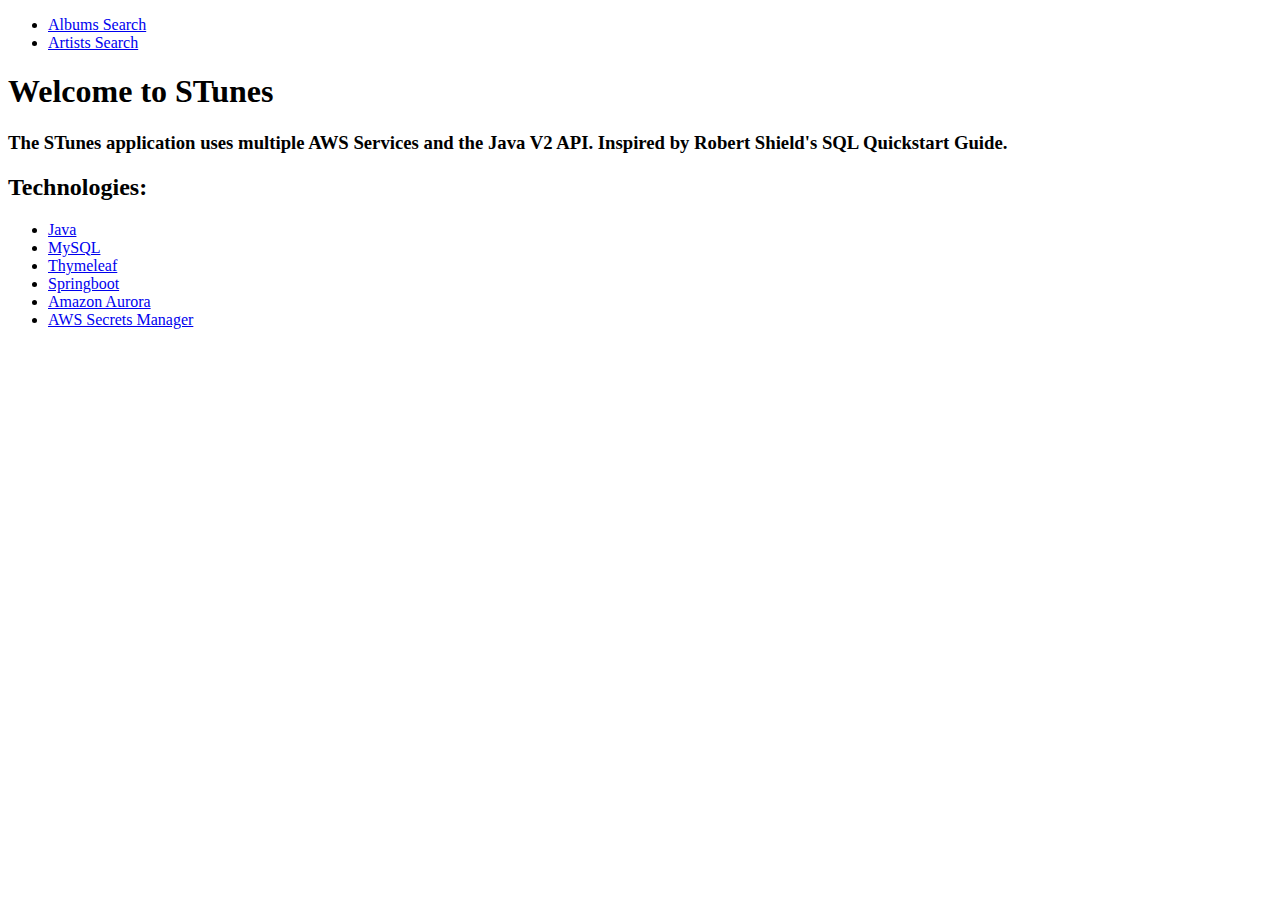
==== src/main/resources/templates/index.html @ 9068cadb "add technologies list to index" ====
<!DOCTYPE html>
<html xmlns:th="http://www.thymeleaf.org" xmlns:sec="http://www.thymeleaf.org/thymeleaf-extras-springsecurity3" lang="en">

<head>
    <meta charset="utf-8" />
    <meta http-equiv="X-UA-Compatible" content="IE=edge" />
    <meta name="viewport" content="width=device-width, initial-scale=1" />

    <link rel="stylesheet" th:href="|https://maxcdn.bootstrapcdn.com/bootstrap/3.3.7/css/bootstrap.min.css|"/>
    <link rel="stylesheet" href="../public/css/styles.css" th:href="@{/css/styles.css}" />
    <link rel="icon" href="../public/img/favicon.ico" th:href="@{/img/favicon.ico}" />

    <title>STunes</title>
</head>

<body>
<ul class="nav">
    <li class="nav-item">
        <a class="nav-link active" href="/albums">Albums Search</a>
    </li>
    <li class="nav-item">
        <a class="nav-link active" href="/artists">Artists Search</a>
    </li>
</ul>
<div class="container">
    <h1>Welcome to STunes</h1>
    <h3>The STunes application uses multiple AWS Services and the Java V2 API. Inspired by Robert Shield's SQL Quickstart Guide.</h3>
    <h2>Technologies:</h2>
    <ul>
        <li><span><a target="_blank" href="https://www.java.com/en/">Java</a></span></li>
        <li><span><a target="_blank" href="https://www.mysql.com/">MySQL</a></span></li>
        <li><span><a target="_blank" href="https://www.thymeleaf.org/">Thymeleaf</a></span></li>
        <li><span><a target="_blank" href="https://spring.io/">Springboot</a></span></li>
        <li><span><a target="_blank" href="https://aws.amazon.com/rds/aurora/">Amazon Aurora</a></span></li>
        <li><span><a target="_blank" href="https://aws.amazon.com/secrets-manager/">AWS Secrets Manager</a></span></li>
    </ul>
</div>
</body>
</html>
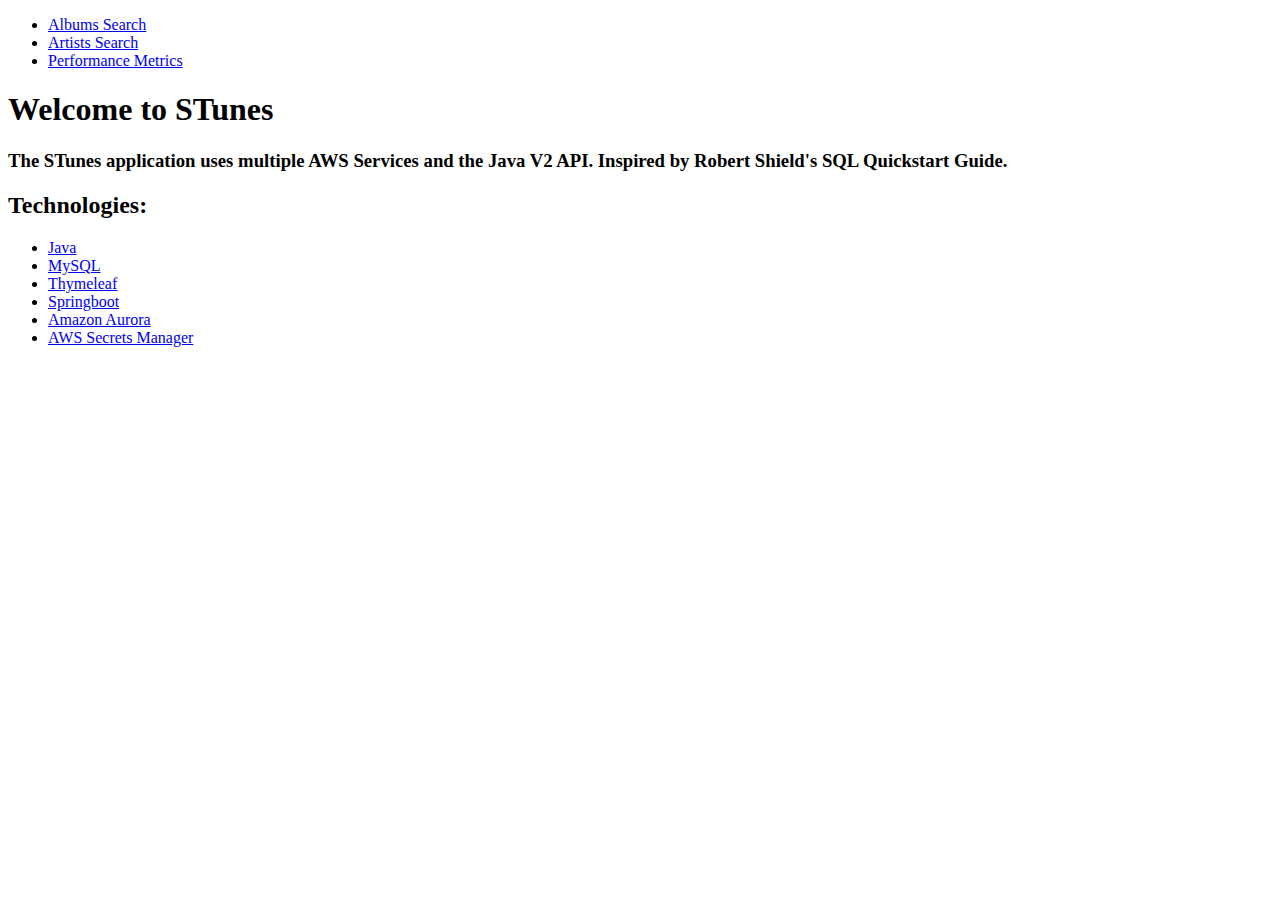
==== commit 9f0a878e: "add performance metrics view, Customer model, Employee model and Invoice model" ====
--- a/src/main/resources/templates/index.html
+++ b/src/main/resources/templates/index.html
@@ -21,6 +21,9 @@
     <li class="nav-item">
         <a class="nav-link active" href="/artists">Artists Search</a>
     </li>
+    <li class="nav-item">
+        <a class="nav-link active" href="/performance">Performance Metrics</a>
+    </li>
 </ul>
 <div class="container">
     <h1>Welcome to STunes</h1>
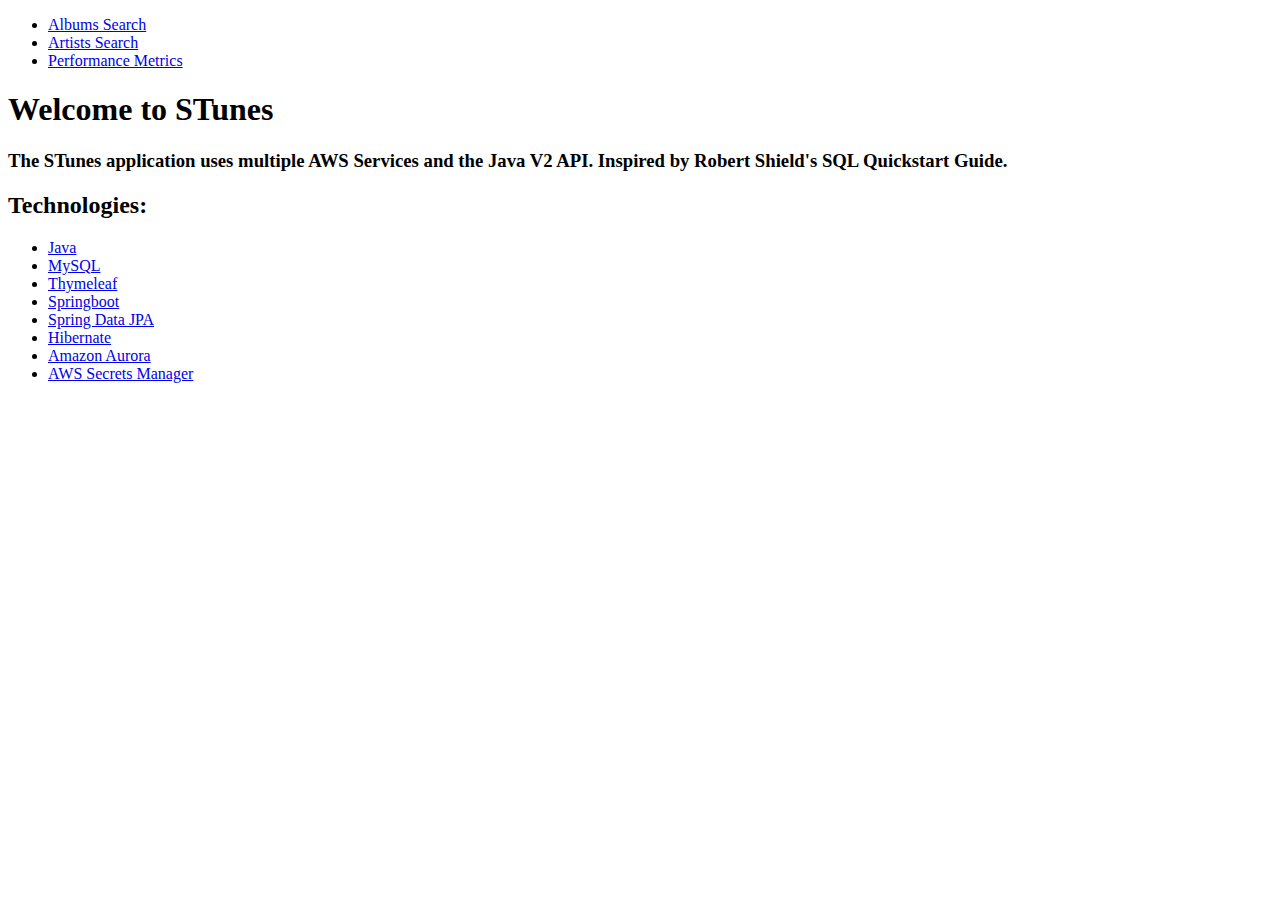
==== commit 4b30f6a8: "create spring data properties helper for Spring data jpa configuration" ====
--- a/src/main/resources/templates/index.html
+++ b/src/main/resources/templates/index.html
@@ -34,6 +34,8 @@
         <li><span><a target="_blank" href="https://www.mysql.com/">MySQL</a></span></li>
         <li><span><a target="_blank" href="https://www.thymeleaf.org/">Thymeleaf</a></span></li>
         <li><span><a target="_blank" href="https://spring.io/">Springboot</a></span></li>
+        <li><span><a target="_blank" href="https://docs.spring.io/spring-data/jpa/docs/current/reference/html/">Spring Data JPA</a></span></li>
+        <li><span><a target="_blank" href="https://hibernate.org">Hibernate</a></span></li>
         <li><span><a target="_blank" href="https://aws.amazon.com/rds/aurora/">Amazon Aurora</a></span></li>
         <li><span><a target="_blank" href="https://aws.amazon.com/secrets-manager/">AWS Secrets Manager</a></span></li>
     </ul>
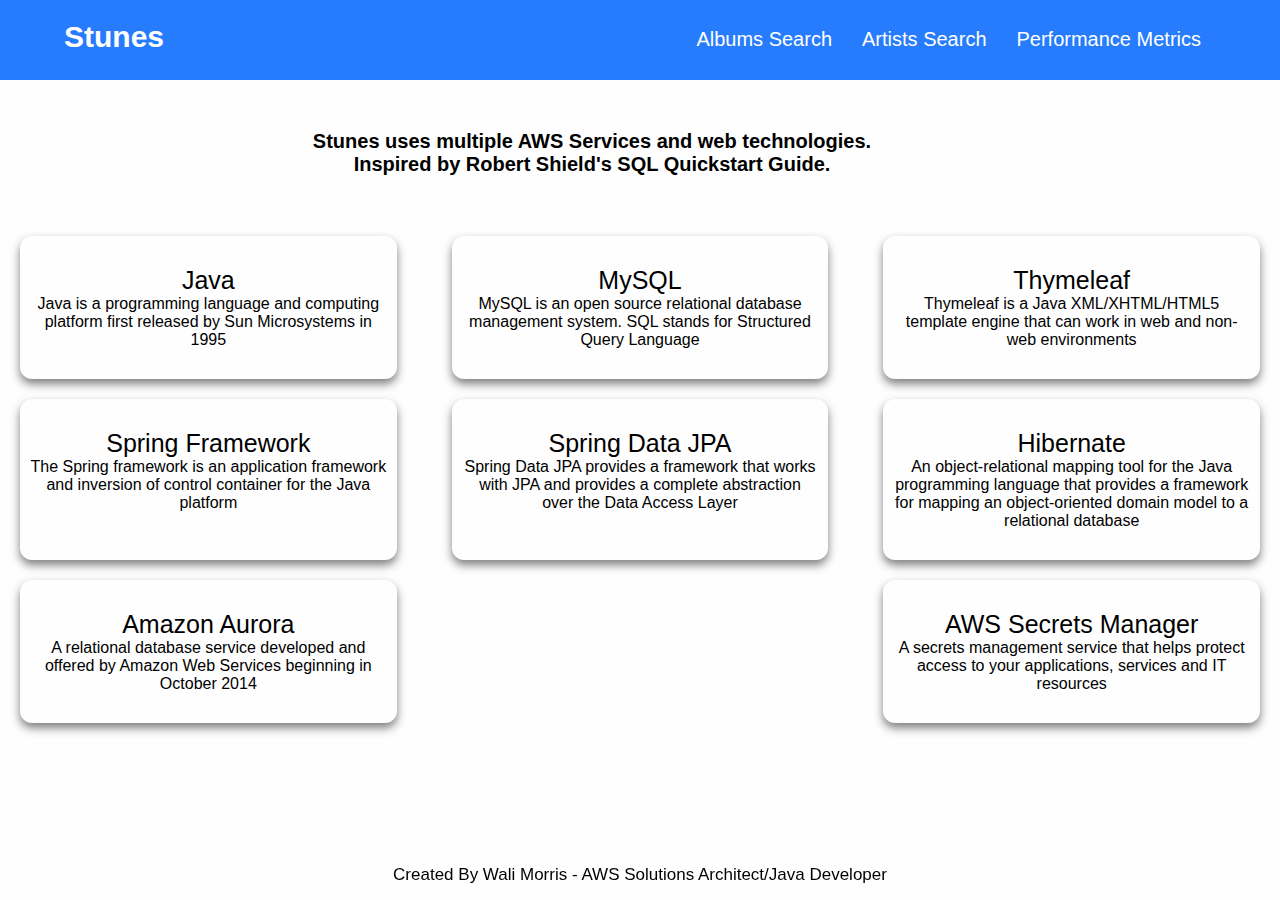
==== commit b08026c7: "style index.html" ====
--- a/src/main/resources/templates/index.html
+++ b/src/main/resources/templates/index.html
@@ -1,44 +1,146 @@
 <!DOCTYPE html>
-<html xmlns:th="http://www.thymeleaf.org" xmlns:sec="http://www.thymeleaf.org/thymeleaf-extras-springsecurity3" lang="en">
+<html xmlns:th="http://www.thymeleaf.org" lang="en">
 
 <head>
     <meta charset="utf-8" />
     <meta http-equiv="X-UA-Compatible" content="IE=edge" />
     <meta name="viewport" content="width=device-width, initial-scale=1" />
 
-    <link rel="stylesheet" th:href="|https://maxcdn.bootstrapcdn.com/bootstrap/3.3.7/css/bootstrap.min.css|"/>
-    <link rel="stylesheet" href="../public/css/styles.css" th:href="@{/css/styles.css}" />
+    <link rel="stylesheet" href="../static/css/index.css" th:href="@{/css/index.css}" />
     <link rel="icon" href="../public/img/favicon.ico" th:href="@{/img/favicon.ico}" />
 
     <title>STunes</title>
 </head>
 
 <body>
-<ul class="nav">
-    <li class="nav-item">
-        <a class="nav-link active" href="/albums">Albums Search</a>
-    </li>
-    <li class="nav-item">
-        <a class="nav-link active" href="/artists">Artists Search</a>
-    </li>
-    <li class="nav-item">
-        <a class="nav-link active" href="/performance">Performance Metrics</a>
-    </li>
-</ul>
-<div class="container">
-    <h1>Welcome to STunes</h1>
-    <h3>The STunes application uses multiple AWS Services and the Java V2 API. Inspired by Robert Shield's SQL Quickstart Guide.</h3>
-    <h2>Technologies:</h2>
-    <ul>
-        <li><span><a target="_blank" href="https://www.java.com/en/">Java</a></span></li>
-        <li><span><a target="_blank" href="https://www.mysql.com/">MySQL</a></span></li>
-        <li><span><a target="_blank" href="https://www.thymeleaf.org/">Thymeleaf</a></span></li>
-        <li><span><a target="_blank" href="https://spring.io/">Springboot</a></span></li>
-        <li><span><a target="_blank" href="https://docs.spring.io/spring-data/jpa/docs/current/reference/html/">Spring Data JPA</a></span></li>
-        <li><span><a target="_blank" href="https://hibernate.org">Hibernate</a></span></li>
-        <li><span><a target="_blank" href="https://aws.amazon.com/rds/aurora/">Amazon Aurora</a></span></li>
-        <li><span><a target="_blank" href="https://aws.amazon.com/secrets-manager/">AWS Secrets Manager</a></span></li>
-    </ul>
-</div>
+    <nav>
+        <div class="heading">Stunes</div>
+        <div class="navbar">
+            <ul>
+                <li><a href="/albums">Albums Search</a></li>
+                <li><a href="/artists">Artists Search</a></li>
+                <li><a href="/performance">Performance Metrics</a></li>
+            </ul>
+        </div>
+    </nav>
+    <section class="about" id="My Projects">
+        <div class="content">
+            <div class="title">
+                <span>Stunes uses multiple AWS Services and web technologies.<br>
+                    Inspired by Robert Shield's
+                    <a target="_blank" href="https://www.amazon.com/SQL-QuickStart-Guide-Simplified-Manipulating/dp/1945051752">SQL Quickstart Guide</a>.</span>
+            </div>
+            <div class="boxes">
+                <div class="box">
+                    <div class="topic">
+                        <a href="https://www.java.com/en/" target="_blank">
+                            Java
+                        </a>
+                    </div>
+                    <p>
+                        Java is a programming language and
+                        computing platform first released
+                        by Sun Microsystems in 1995
+                    </p>
+                </div>
+                <div class="box">
+                    <div class="topic">
+                        <a href="https://www.mysql.com/" target="_blank">
+                            MySQL
+                        </a>
+                    </div>
+                    <p>
+                        MySQL is an open source relational
+                        database management system. SQL stands
+                        for Structured Query Language
+                    </p>
+                </div>
+                <div class="box">
+                    <div class="topic">
+                        <a href="https://www.thymeleaf.org/" target="_blank">
+                            Thymeleaf
+                        </a>
+                    </div>
+                    <p>
+                        Thymeleaf is a Java XML/XHTML/HTML5
+                        template engine that can work in web
+                        and non-web environments
+                    </p>
+                </div>
+                <div class="box">
+                    <div class="topic">
+                        <a href="https://spring.io/" target="Spring Framework">
+                            Spring Framework
+                        </a>
+                    </div>
+                    <p>
+                        The Spring framework is an application
+                        framework and inversion of control
+                        container for the Java platform
+                    </p>
+                </div>
+                <div class="box">
+                    <div class="topic">
+                        <a href="https://docs.spring.io/spring-data/jpa/docs/current/reference/html/" target="_blank">
+                            Spring Data JPA
+                        </a>
+                    </div>
+                    <p>
+                        Spring Data JPA provides a framework that
+                        works with JPA and provides a complete
+                        abstraction over the Data Access Layer
+                    </p>
+                </div>
+                <div class="box">
+                    <div class="topic">
+                        <a href="https://hibernate.org" target="_blank">
+                            Hibernate
+                        </a>
+                    </div>
+                    <p>
+                        An object-relational mapping tool for the
+                        Java programming language that provides
+                        a framework for mapping an object-oriented
+                        domain model to a relational database
+                    </p>
+                </div>
+                <div class="box">
+                    <div class="topic">
+                        <a href="https://aws.amazon.com/rds/aurora/" target="_blank">
+                            Amazon Aurora
+                        </a>
+                    </div>
+                    <p>
+                        A relational database service developed and
+                        offered by Amazon Web Services beginning in
+                        October 2014
+                    </p>
+                </div>
+                <div class="box">
+                    <div class="topic">
+                        <a href="https://aws.amazon.com/secrets-manager/" target="_blank">
+                            AWS Secrets Manager
+                        </a>
+                    </div>
+                    <p>
+                        A secrets management service that helps
+                        protect access to your applications,
+                        services and IT resources
+                    </p>
+                </div>
+            </div>
+        </div>
+    </section>
+    <footer>
+        <div class="footer">
+            <span>
+                Created By
+                <a href="https://www.linkedin.com/in/wali-m/"
+                   target="_blank">
+                    Wali Morris - AWS Solutions Architect/Java Developer
+                </a>
+            </span>
+        </div>
+    </footer>
 </body>
 </html>
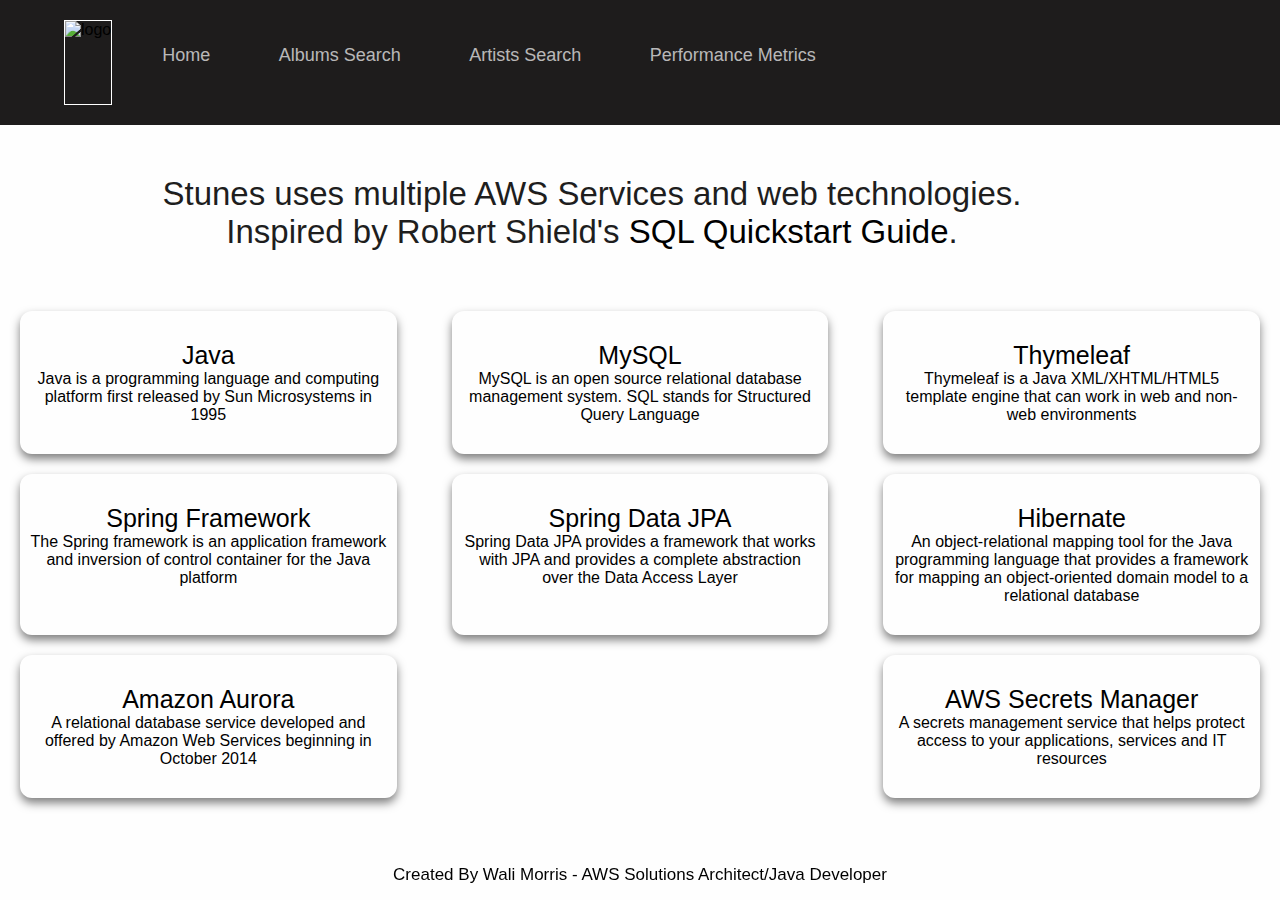
==== commit e4c96243: "style pages" ====
--- a/src/main/resources/templates/index.html
+++ b/src/main/resources/templates/index.html
@@ -14,13 +14,12 @@
 
 <body>
     <nav>
-        <div class="heading">Stunes</div>
+        <img class="logo-img" alt="logo" src="" th:src="@{/images/emblem.png}">
         <div class="navbar">
-            <ul>
-                <li><a href="/albums">Albums Search</a></li>
-                <li><a href="/artists">Artists Search</a></li>
-                <li><a href="/performance">Performance Metrics</a></li>
-            </ul>
+            <a href="/">Home</a>
+            <a href="/albums">Albums Search</a>
+            <a href="/artists">Artists Search</a>
+            <a href="/performance">Performance Metrics</a>
         </div>
     </nav>
     <section class="about" id="My Projects">
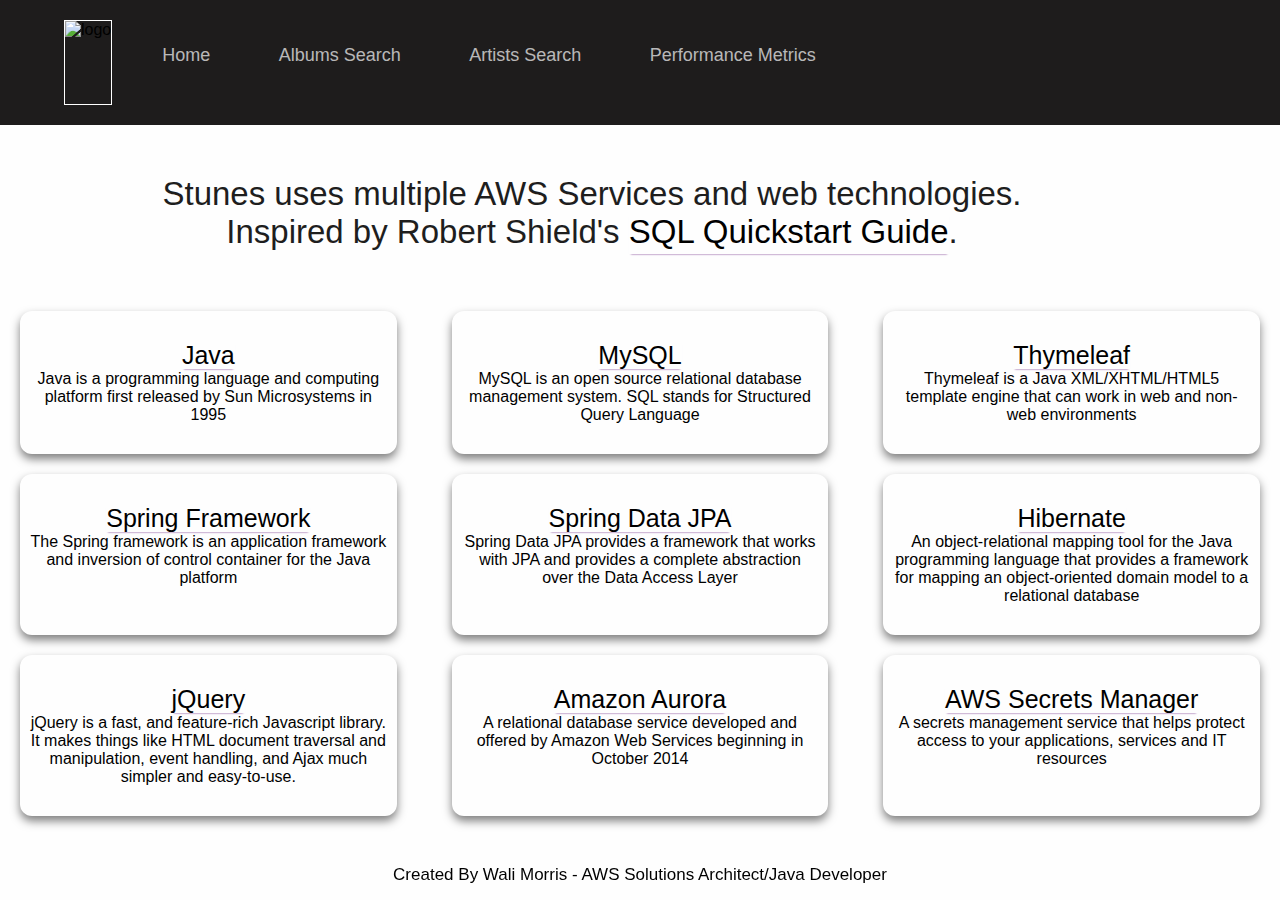
==== commit 7d32e77e: "add minor animation style on index links" ====
--- a/src/main/resources/templates/index.html
+++ b/src/main/resources/templates/index.html
@@ -105,6 +105,19 @@
                 </div>
                 <div class="box">
                     <div class="topic">
+                        <a href="https://jquery.com/" target="_blank">
+                            jQuery
+                        </a>
+                    </div>
+                    <p>
+                        jQuery is a fast, and feature-rich Javascript
+                        library. It makes things like HTML document
+                        traversal and manipulation, event handling,
+                        and Ajax much simpler and easy-to-use.
+                    </p>
+                </div>
+                <div class="box">
+                    <div class="topic">
                         <a href="https://aws.amazon.com/rds/aurora/" target="_blank">
                             Amazon Aurora
                         </a>
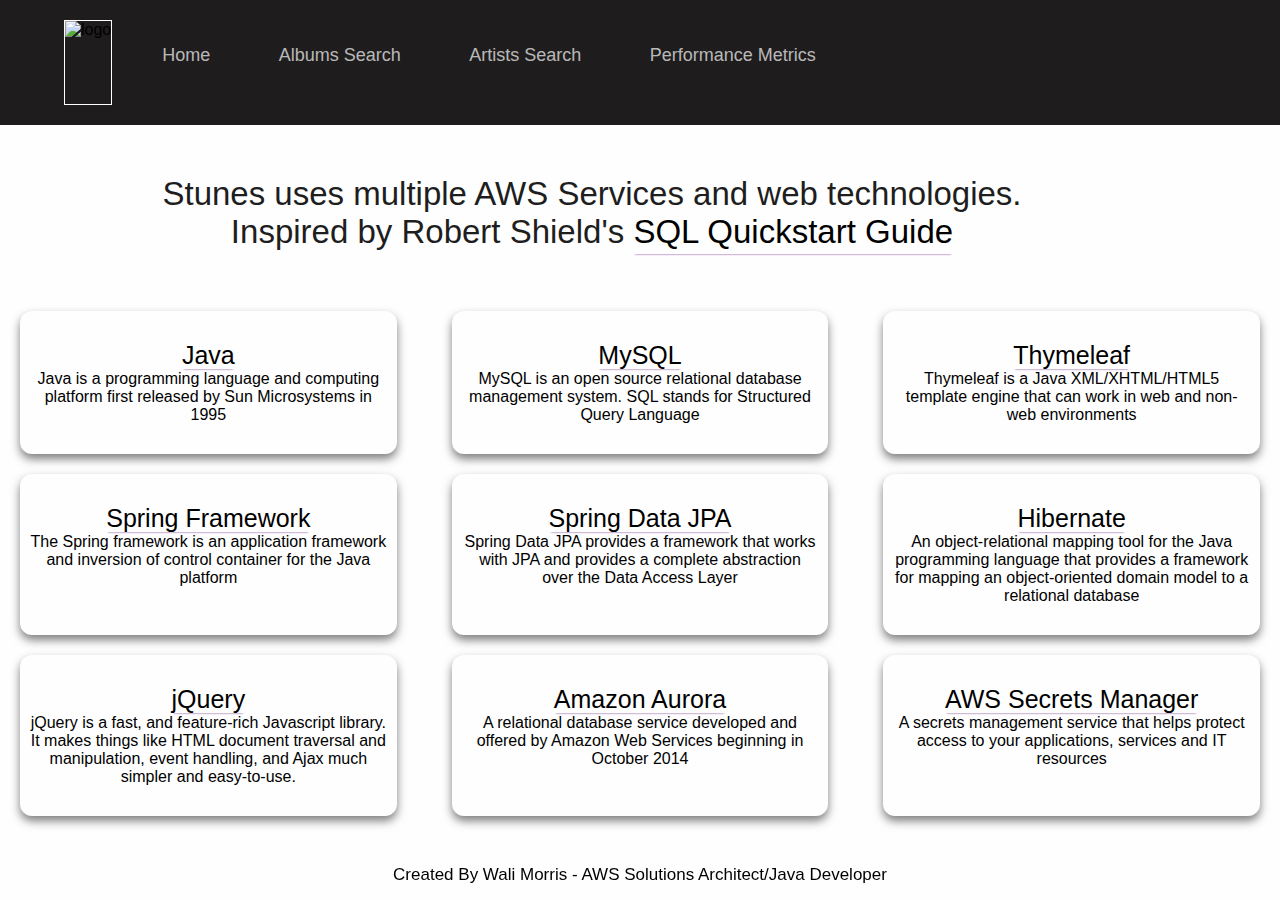
==== commit 515ecc8c: "add simple-click-tracking.js for custom click stream and analytics" ====
--- a/src/main/resources/templates/index.html
+++ b/src/main/resources/templates/index.html
@@ -6,6 +6,7 @@
     <meta http-equiv="X-UA-Compatible" content="IE=edge" />
     <meta name="viewport" content="width=device-width, initial-scale=1" />
 
+    <script src="https://ajax.googleapis.com/ajax/libs/jquery/3.6.4/jquery.min.js"></script>
     <link rel="stylesheet" href="../static/css/index.css" th:href="@{/css/index.css}" />
     <link rel="icon" href="../public/img/favicon.ico" th:href="@{/img/favicon.ico}" />
 
@@ -16,10 +17,10 @@
     <nav>
         <img class="logo-img" alt="logo" src="" th:src="@{/images/emblem.png}">
         <div class="navbar">
-            <a href="/">Home</a>
-            <a href="/albums">Albums Search</a>
-            <a href="/artists">Artists Search</a>
-            <a href="/performance">Performance Metrics</a>
+            <a data-clickable-name="home_page_navigation" href="/">Home</a>
+            <a data-clickable-name="albums_page_navigation" href="/albums">Albums Search</a>
+            <a data-clickable-name="artists_page_navigation" href="/artists">Artists Search</a>
+            <a data-clickable-name="performance_page_navigation" href="/performance">Performance Metrics</a>
         </div>
     </nav>
     <section class="about" id="My Projects">
@@ -27,12 +28,18 @@
             <div class="title">
                 <span>Stunes uses multiple AWS Services and web technologies.<br>
                     Inspired by Robert Shield's
-                    <a target="_blank" href="https://www.amazon.com/SQL-QuickStart-Guide-Simplified-Manipulating/dp/1945051752">SQL Quickstart Guide</a>.</span>
+                    <a target="_blank"
+                       data-clickable-name="quick_start_guide_link_navigation"
+                       href="https://www.amazon.com/SQL-QuickStart-Guide-Simplified-Manipulating/dp/1945051752">SQL Quickstart Guide
+                    </a>
+                </span>
             </div>
             <div class="boxes">
                 <div class="box">
                     <div class="topic">
-                        <a href="https://www.java.com/en/" target="_blank">
+                        <a href="https://www.java.com/en/"
+                           data-clickable-name="java_link_navigation"
+                           target="_blank">
                             Java
                         </a>
                     </div>
@@ -44,7 +51,9 @@
                 </div>
                 <div class="box">
                     <div class="topic">
-                        <a href="https://www.mysql.com/" target="_blank">
+                        <a href="https://www.mysql.com/"
+                           data-clickable-name="mysql_link_navigation"
+                           target="_blank">
                             MySQL
                         </a>
                     </div>
@@ -56,7 +65,9 @@
                 </div>
                 <div class="box">
                     <div class="topic">
-                        <a href="https://www.thymeleaf.org/" target="_blank">
+                        <a href="https://www.thymeleaf.org/"
+                           data-clickable-name="thymeleaf_link_navigation"
+                           target="_blank">
                             Thymeleaf
                         </a>
                     </div>
@@ -68,7 +79,9 @@
                 </div>
                 <div class="box">
                     <div class="topic">
-                        <a href="https://spring.io/" target="Spring Framework">
+                        <a href="https://spring.io/"
+                           data-clickable-name="spring_boot_link_navigation"
+                           target="Spring Framework">
                             Spring Framework
                         </a>
                     </div>
@@ -80,7 +93,9 @@
                 </div>
                 <div class="box">
                     <div class="topic">
-                        <a href="https://docs.spring.io/spring-data/jpa/docs/current/reference/html/" target="_blank">
+                        <a href="https://docs.spring.io/spring-data/jpa/docs/current/reference/html/"
+                           data-clickable-name="spring_data_link_navigation"
+                           target="_blank">
                             Spring Data JPA
                         </a>
                     </div>
@@ -92,7 +107,9 @@
                 </div>
                 <div class="box">
                     <div class="topic">
-                        <a href="https://hibernate.org" target="_blank">
+                        <a href="https://hibernate.org"
+                           data-clickable-name="hibernate_link_navigation"
+                           target="_blank">
                             Hibernate
                         </a>
                     </div>
@@ -105,7 +122,9 @@
                 </div>
                 <div class="box">
                     <div class="topic">
-                        <a href="https://jquery.com/" target="_blank">
+                        <a href="https://jquery.com/"
+                           data-clickable-name="jquery_link_navigation"
+                           target="_blank">
                             jQuery
                         </a>
                     </div>
@@ -118,7 +137,9 @@
                 </div>
                 <div class="box">
                     <div class="topic">
-                        <a href="https://aws.amazon.com/rds/aurora/" target="_blank">
+                        <a href="https://aws.amazon.com/rds/aurora/"
+                           data-clickable-name="amazon_aurora_link_navigation"
+                           target="_blank">
                             Amazon Aurora
                         </a>
                     </div>
@@ -130,7 +151,9 @@
                 </div>
                 <div class="box">
                     <div class="topic">
-                        <a href="https://aws.amazon.com/secrets-manager/" target="_blank">
+                        <a href="https://aws.amazon.com/secrets-manager/"
+                           data-clickable-name="amazon_secrets_manager_link_navigation"
+                           target="_blank">
                             AWS Secrets Manager
                         </a>
                     </div>
@@ -148,11 +171,14 @@
             <span>
                 Created By
                 <a href="https://www.linkedin.com/in/wali-m/"
+                   data-clickable-name="author_linkedin_link_navigation"
                    target="_blank">
                     Wali Morris - AWS Solutions Architect/Java Developer
                 </a>
             </span>
         </div>
     </footer>
+    <script type="text/javascript" th:src="@{/js/simple-click-tracking.js}"></script>
+    <script type="text/javascript" th:src="@{/js/site-logo-actions.js}"></script>
 </body>
 </html>
